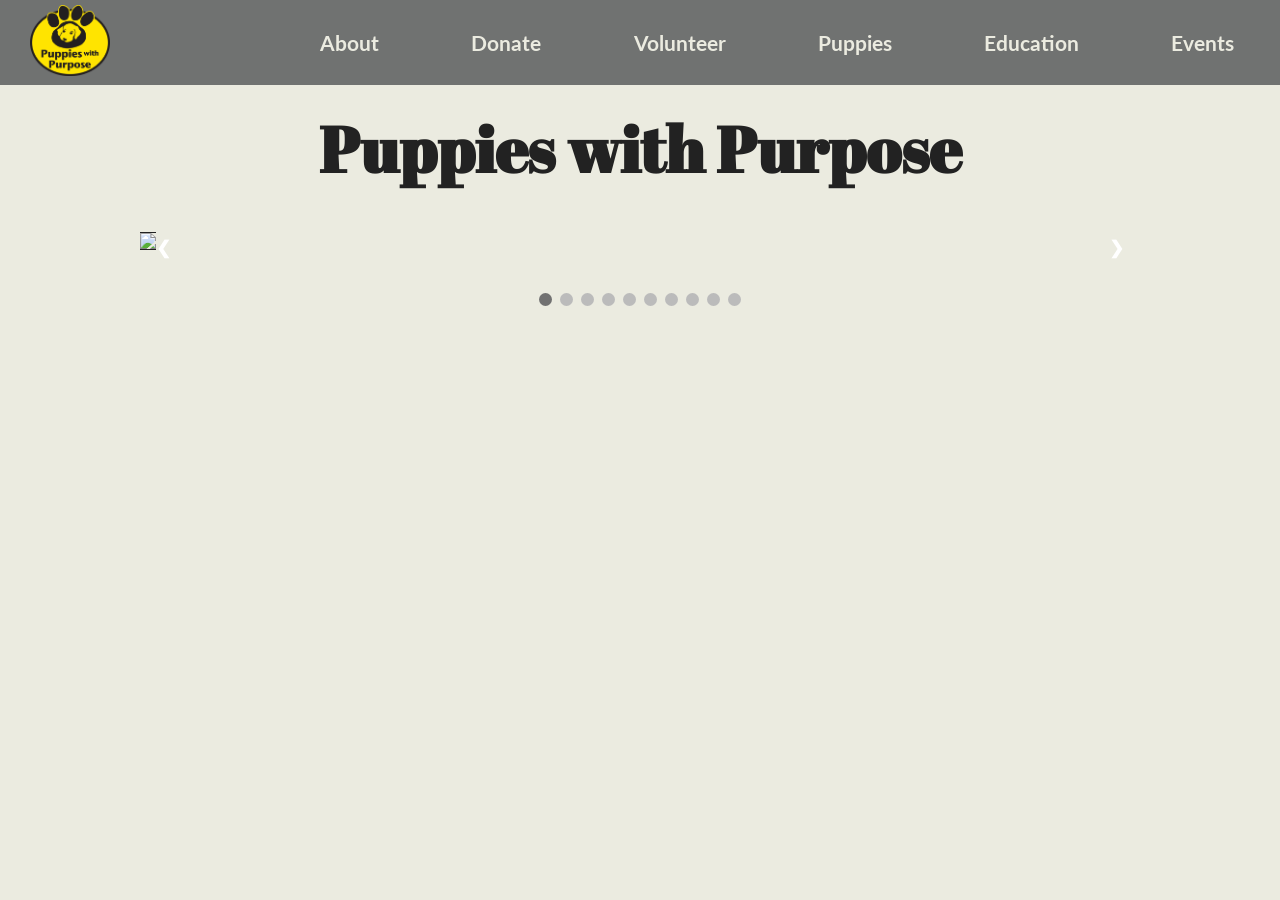
==== index.html @ 5c432d20 "new photos" ====
<!DOCTYPE html>

<head>
  <meta name="viewport" content="width=device-width, initial-scale=1">
  <meta http-equiv="content-type" content="text/html;charset=utf-8"/>
  <link href="https://fonts.googleapis.com/css?family=Abril+Fatface|Lato:400,400i,700,700i&amp;subset=latin-ext" rel="stylesheet"/>
  <link rel="stylesheet" type="text/css" href="style.css"/>
  <script src="https://code.jquery.com/jquery-1.12.0.min.js"></script>
  <script src="menu.js" type="text/javascript"></script>
</head>
<body>
<header>
  <a href="index.html" class="span_logo">
        <img src="pwplogo_color3.png" alt="Puppies with Purpose Logo" width="80px" />
  </a>

  <nav>
    <a class="menu-trigger" href="#">&#9776;</a>

    <ul class="mainmenu">
      <li> <a href="about.html">About</a> </li>
      <li> <a href="donate.html">Donate</a> </li>
      <li> <a href="volunteer.html">Volunteer</a> </li>
      <li> <a href="puppies.html">Puppies</a> </li>
      <li> <a href="education.html">Education</a> </li>
      <li> <a href="media.html">Events</a> </li>
  </ul>
</nav>
</header>

<h1>Puppies with Purpose</h1>


<div class="slideshow-container">

  <div class="mySlides fade">
    <img src="Images/IMG_1944.JPG" style="width:100%">

  </div>

  <div class="mySlides fade">
    <img src="Images/IMG_1903.JPG" style="width:100%">

  </div>

  <div class="mySlides fade">
    <img src="Images/slide8.jpg" style="width:100%">

  </div>

    <div class="mySlides fade">
      <img src="Images/IMG_4156.JPG" style="width:100%">

    </div>

    <div class="mySlides fade">
      <img src="Images/slide5.jpg" style="width:100%">

    </div>

    <div class="mySlides fade">
      <img src="Images/slide6.jpg" style="width:100%">

    </div>

      <div class="mySlides fade">
        <img src="Images/slide1.jpg" style="width:100%">

      </div>

      <div class="mySlides fade">
        <img src="Images/IMG_1919.JPG" style="width:100%">

      </div>

      <div class="mySlides fade">
        <img src="Images/slide3.jpg" style="width:100%">

      </div>

        <div class="mySlides fade">
          <img src="Images/slide4.jpg" style="width:100%">

        </div>

  <a class="prev" onclick="plusSlides(-1)">&#10094;</a>
  <a class="next" onclick="plusSlides(1)">&#10095;</a>
</div>
<br>

<div style="text-align:center">
  <span class="dot" onclick="currentSlide(1)"></span>
  <span class="dot" onclick="currentSlide(2)"></span>
  <span class="dot" onclick="currentSlide(3)"></span>
  <span class="dot" onclick="currentSlide(4)"></span>
  <span class="dot" onclick="currentSlide(5)"></span>
  <span class="dot" onclick="currentSlide(6)"></span>
  <span class="dot" onclick="currentSlide(7)"></span>
  <span class="dot" onclick="currentSlide(8)"></span>
  <span class="dot" onclick="currentSlide(9)"></span>
  <span class="dot" onclick="currentSlide(10)"></span>
</div>
  <script src="puppies_slider.js" type="text/javascript"></script>

</body>


</html>
---- style.css ----
* {
  margin: 0;
}

html{
  font-size: 100%;
}

body{
  background-color: #ebebe0;
  width: 100%;
}


header{
  display: flex;
  flex-flow: row;
  background: #707271;
  margin: 0;
  padding: 0;
  width: inherit;
}

nav ul li{
  list-style: none;
  margin: auto;
  border-top: solid 1px #ebebe0;
}

nav a{
  display: block;
  font-size: 1em;
  font-weight: bold;
  font-family: 'Lato', Helvetica, Arial, sans-serif;
  text-align: center;
  padding: 30px 70px;
  margin: auto;
}

nav a:link, a:visited {
  color: #ebebe0 !important;
  display: block;
  text-decoration: none;
}

.menu-trigger {
  order: 1;
  font-size: 1.8em !important;
  font-style: normal !important;
  line-height: normal !important;
  padding: 25px 20px;
}

header .span_logo{
  order: 2;
  padding: 5px 20px;
}

nav a:hover, a:active {
  background-color: #f2df7e;
  color: #222222 !important;
  font-style: normal !important;
}

nav ul{
  display: none;
}

h1{
font-family: 'Abril Fatface', Georgia, "Times New Roman", serif;
color: #222222;
font-size:3.3rem;
text-align: center;
padding: 20px 0;
}

h2{
font-family: 'Abril Fatface', Georgia, "Times New Roman", serif;
color: #ebebe0;
font-size: 2rem;
}

h3{
  font-family: 'Abril Fatface', Georgia, "Times New Roman", serif;
  color: #222222;
  font-size: 3rem;
  margin: 20px;
}

p{
  font-family: 'Lato', Helvetica, Arial, sans-serif;
  color: black;
  font-size: 1.2rem;
 line-height: 1.5rem;
 margin: 10px 10px;
}

.bottom {
  position: fixed;
  bottom: 0;
  width: 100%;
}

.donatewrapper{
	position: relative;;
	padding-bottom: 12rem; /* this is another way to express a 16:9 ratio */
  display: block;
	height: 0;
  margin: auto;
  width: 33.3%;

}

.donatewrapper iframe {
	position: absolute;
	top: 0;


}

.width{
  width: 95%;
  margin:5px;
  padding: 10px;
}

#form-1{
  font-family: 'Lato', Helvetica, Arial, sans-serif;
  color: black;
  font-size: 1rem;
  line-height: 1.35rem;
  padding:30px;
  display: flex;
  flex-flow: column wrap;
}

.formwrapper label {
  float:left;
  margin-left: 10px;
  font-family: 'Lato', Helvetica, Arial, sans-serif;
  font-size: 1.5em;
  width: 100%;

}

.formwrapper input{
  width: 80%;
  max-width: 450px;
  height: 1rem;
  border: 1px;
  padding: 20px;
  margin: 15px 0;
  border: 2px solid black;
  border-radius: 4px;
}


.formwrapper div{
  margin-bottom: 30px;
}
.btn-style{
  /*display: flex;
  flex-flow: row;*/
  width: 20%;
  height: 40px;
	border: solid 1px #e6e6e6;
	border-radius: 3px;
	moz-border-radius: 3px;
	-webkit-box-shadow: 0px 0px 2px rgba(0,0,0,1.0);
	-moz-box-shadow: 0px 0px 2px rgba(0,0,0,1.0);
	box-shadow: 0px 0px 2px rgba(0,0,0,1.0);
	font-size: 10px;
  text-align: center;
	color: #696869;
	background: #ffffff;
	background: -webkit-gradient(linear, left top, left bottom, color-stop(0%,#ffffff), color-stop(49%,#f1f1f1), color-stop(51%,#e1e1e1), color-stop(100%,#f6f6f6));
	background: -moz-linear-gradient(top, #ffffff 0%, #f1f1f1 49%, #e1e1e1 51%, #f6f6f6 100%);
	background: -webkit-linear-gradient(top, #ffffff 0%, #f1f1f1 49%, #e1e1e1 51%, #f6f6f6 100%);
	background: -o-linear-gradient(top, #ffffff 0%, #f1f1f1 49%, #e1e1e1 51%, #f6f6f6 100%);
	background: -ms-linear-gradient(top, #ffffff 0%, #f1f1f1 49%, #e1e1e1 51%, #f6f6f6 100%);
	background: linear-gradient(top, #ffffff 0%, #f1f1f1 49%, #e1e1e1 51%, #f6f6f6 100%);
	filter: progid:DXImageTransform.Microsoft.gradient( startColorstr='#ffffff', endColorstr='#f6f6f6',GradientType=0 );
}

#footer{
  color:black;
  font-family: 'Lato', Helvetica, Arial, sans-serif;
  font-size: .8rem;
}

.flex-container {
    display: -webkit-flex;
    display: inline-flex;
    -webkit-flex-direction: column;
    flex-direction: column;
    justify-content: center;
    align-items: center;
    width: 100%;
    height: 100%;
    max-width: 1200px;
    margin: auto;
}

.flex-item2 {
  align: auto;
}

.link a:link, a:visited{
  font-family: 'Lato', Helvetica, Arial, sans-serif;
  font-style: italic;
  color: black;
  font-size: 1rem;
  line-height: 1.35rem;
  text-decoration: none;
}

.link a:hover, a:active{
  font-family: 'Lato', Helvetica, Arial, sans-serif;
  font-style: italic;
  color: #f2df7e;
  font-size: 1rem;
  line-height: 1.35rem;
  text-decoration: none;
}

.zoom-image{
  display:inline-block;
  overflow;
  height:100vh;
}

div.img {
    border: 1px solid #ccc;
    display: inline-block;
    text-align: center;
    width:30%;
    height: auto;
    margin: auto;
    padding-top: 5px;
    padding-bottom: 5px;
}

div.img:hover {
    border: 1px solid #777;
}

div.img img {
    width: 100%;
    height: auto;
}

div.desc {
    padding: 15px;
    text-align: center;
}

.ac-container {
  width: 95%;
  margin: 20px auto 40px auto;
  /*background-color: #444646;*/
  background-color: #707271;
}

.ac-container label{
  font-family: 'Abril Fatface', Georgia, "Times New Roman", serif;
  padding: 25px;
  text-align: center;
  display: block;
  cursor: pointer;
  z-index: 20;
  color: #ebebe0;
  border-bottom: 1px #ebebe0 solid;
  font-size: 2em;
}

.ac-container label:hover{
  background: rgba(242, 223, 126, 0.9);
  color: #444646;
}

.ac-container input:checked + label,
.ac-container input:checked + label:hover {
  background: #444646;
  color: #ebebe0;
}

.ac-container input{
  display: none;
}

.ac-container article{
  background: #f2df7e;
  margin: -1px;
  overflow:hidden;
  height: 0px;
  position: relative;
  z-index: 10;
}

.ac-container article{
  transition:
  height 0.3s ease-in-out;
  box-shadow 0.6s linear;
}

.ac-container input:checked ~ article {
  transition:
  height 0.5s ease-in-out,
  box-shadow: 0.1s linear;
}

.ac-container input:checked ~ article.ac-small {
  height: 500px;

}

.ac-container input:checked ~ article.ac-medium {
  height: 620px;
}

.ac-container input:checked ~ article.ac-large {
height: 510px
}


.more-link {
    margin-left: 0.5em;
}

#form-1{
  display: flex;
  flex-flow: column wrap;
}

#logo_container {
  background-color: white;
  padding: 20px;
  justify-content: space-around;
  align-items: center;
}

/*.section {
  column-count: 3;
  column-gap: 40px;
  width: 85%;
  margin: auto;
  padding-top: 30px;
}*/

.section1{
   font-weight: bold;
   padding-bottom: 10px;
   border-bottom: solid 0.5px rgba(0, 0, 0, 0.5);

  }

.section1 p{
  font-size: 1.4rem;
  line-height: 1.6rem;
}

.section1 a:link{
  text-decoration: none;
}

#the_greek_list{
  text-decoration: none;
  /*color: #FFB12E;*/
  font-weight: normal;
  font-family: 'Lato', Helvetica, Arial, sans-serif;
  font-size: 1rem;
 line-height: 1.2rem;
}

.section2{
     font-style: italic;
     padding-bottom: 10px;
     border-bottom: solid 0.5px rgba(0, 0, 0, 0.5);

    }

.section3{
    padding-bottom: 10px;
    border-bottom: solid 0.5px rgba(0, 0, 0, 0.5);
  }

.section4{
     padding-bottom: 10px;
    }

.section3 p, .section4 p{
  color: rgba(0, 0, 0, 0.8);
  font-size: 1rem;
  line-height: 1.2rem;
}

.slideshow-container {
  max-width: 1000px;
  position: relative;
  margin: 20px auto;
  width: 100%;
}

.slideshow-container img{
  border-top: 1px solid #222222;
  border-bottom: 1px solid #222222;
}

.prev, .next {
  cursor: pointer;
  position: absolute;
  top: 50%;
  width: auto;
  margin-top: -22px;
  padding: 16px;
  color: white;
  font-weight: bold;
  font-size: 18px;
  transition: 0.6s ease;
  border-radius: 0 3px 3px 0;
}

/* Position the "next button" to the right */
.next {
  right: 0;
  border-radius: 3px 0 0 3px;
}

/* On hover, add a black background color with a little bit see-through */
.prev:hover, .next:hover {
  background-color: rgba(0,0,0,0.8);
}

.text {
  background-color: rgba(112,114,113,0.4);
  color: #ebebe0;
  font-family: 'Lato', Helvetica, Arial, sans-serif;
  font-size: 15px;
  margin: 20px auto;
  padding: 15px 0;
  position: absolute;
  bottom: 0px;
  width: 100%;
  text-align: center;
}

.dot {
  cursor:pointer;
  height: 13px;
  width: 13px;
  margin: 0 2px;
  background-color: #bbb;
  border-radius: 50%;
  display: inline-block;
  transition: background-color 0.6s ease;
}

.active, .dot:hover {
  background-color: #717171;
}

.fade {
  -webkit-animation-name: fade;
  -webkit-animation-duration: 1.5s;
  animation-name: fade;
  animation-duration: 1.5s;
}

@-webkit-keyframes fade {
  from {opacity: .4}
  to {opacity: 1}
}

@keyframes fade {
  from {opacity: .4}
  to {opacity: 1}
}

/*=============puppies page slideshow ends here
===========================
*/

.puppies-subpage-link {
  padding: 30px;
  margin:auto;
  width:80%;
  display: flex;
  flex-flow: column;
}

.puppiessubpage {
  display: flex;
  flex-flow: nowrap row;
  padding: 15px;
}

.puppiessubpage h2{
  padding: 20px;
}

.puppiessubpage a:visited, a:link{
  text-decoration: none;
  color: #222222 !important;
}

.puppiessubpage a:active, a:hover{
  opacity: 0.8;
  background: none;
  color: rgba(242,223,126) !important;
}

.social-wrapper {
    display: flex;
    flex-direction: column;
}


.ac-container label{
  border: none;
  font-size: 2em;
}

.ac-container input:checked ~ article.ac-small {
  height: 100%;

}

.ac-container input:checked ~ article.ac-medium {
  height: 100%;
}

.ac-container input:checked ~ article.ac-large {
height: 100%;
}

@media screen and (min-width:799px){

  .menu-trigger{
    display: none !important;
  }

  nav ul{
    display: flex;
  }

  nav ul li{
    border-top: none;
  }

  nav a{
    font-size: 1.3em !important;
    padding: 30px 20px;
    border: none !important;
  }

  header .span_logo{
    order: 1;
    flex: 1;
    padding: 5px 30px;
  }

  nav{
    order: 2;
    flex: 6;
  }

h1{
  font-size: 4rem;
}

p{
  font-size: 1.2rem;
   line-height: 1.6rem;
}

.btn-style{
  /*display: flex;
  flex-flow: row;*/
  width: 20%;
  height: 40px;
	border: solid 1px #e6e6e6;
	border-radius: 3px;
	moz-border-radius: 3px;
	-webkit-box-shadow: 0px 0px 2px rgba(0,0,0,1.0);
	-moz-box-shadow: 0px 0px 2px rgba(0,0,0,1.0);
	box-shadow: 0px 0px 2px rgba(0,0,0,1.0);
	font-size: 20px;
  text-align: center;
	color: #696869;
	background: #ffffff;
	background: -webkit-gradient(linear, left top, left bottom, color-stop(0%,#ffffff), color-stop(49%,#f1f1f1), color-stop(51%,#e1e1e1), color-stop(100%,#f6f6f6));
	background: -moz-linear-gradient(top, #ffffff 0%, #f1f1f1 49%, #e1e1e1 51%, #f6f6f6 100%);
	background: -webkit-linear-gradient(top, #ffffff 0%, #f1f1f1 49%, #e1e1e1 51%, #f6f6f6 100%);
	background: -o-linear-gradient(top, #ffffff 0%, #f1f1f1 49%, #e1e1e1 51%, #f6f6f6 100%);
	background: -ms-linear-gradient(top, #ffffff 0%, #f1f1f1 49%, #e1e1e1 51%, #f6f6f6 100%);
	background: linear-gradient(top, #ffffff 0%, #f1f1f1 49%, #e1e1e1 51%, #f6f6f6 100%);
	filter: progid:DXImageTransform.Microsoft.gradient( startColorstr='#ffffff', endColorstr='#f6f6f6',GradientType=0 );
}



.width {
  width: 85%;
  margin: auto;
}
.puppies-subpage-link{
  display: flex;
  flex-flow: nowrap row;
  width:55%;
  margin:auto;
}

.puppiessubpage{
  display: flex;
  flex-flow: column;
  align-items: center;
}

.section {
  display: block;
  column-count: 3;
  width: 85%;
  margin: auto;
  padding-top: 30px;
}
}

#calendar {
    width: 100%;
}

#calendar a {
    color: #8e352e;
    text-decoration: none;
}

#calendar ul {
    list-style: none;
    padding: 0;
    margin: 0;
    width: 100%;
}

#calendar li {
    display: block;
    float: left;
    width:14.342%;
    padding: 5px;
    box-sizing:border-box;
    border: 1px solid #ccc;
    margin-right: -1px;
    margin-bottom: -1px;
}

#calendar ul.weekdays {
    height: 40px;
    background: #f2df7e;
}

#calendar ul.weekdays li {
    text-align: center;
    text-transform: uppercase;
    line-height: 20px;
    border: none !important;
    padding: 10px 6px;
    color: #fff;
    font-size: 13px;
}

#calendar .days li {
    height: 180px;
}

#calendar .days li:hover {
    background: #d3d3d3;
}

#calendar .date {
    text-align: center;
    margin-bottom: 5px;
    padding: 4px;
    background: #333;
    color: #fff;
    width: 20px;
    border-radius: 50%;
    float: right;
}

#calendar .event {
    clear: both;
    display: block;
    font-size: 13px;
    border-radius: 4px;
    padding: 5px;
    margin-top: 40px;
    margin-bottom: 5px;
    line-height: 14px;
    background: #e4f2f2;
    border: 1px solid #b5dbdc;
    color: #009aaf;
    text-decoration: none;
}

#calendar .event-desc {
    color: #666;
    margin: 3px 0 7px 0;
    text-decoration: none;
}

#calendar .other-month {
    background: #f5f5f5;
    color: #666;
}

/* ============================
                Mobile Responsiveness
   ============================*/


@media(max-width: 768px) {

    #calendar .weekdays, #calendar .other-month {
        display: none;
    }

    #calendar li {
        height: auto !important;
        border: 1px solid #ededed;
        width: 100%;
        padding: 10px;
        margin-bottom: -1px;
    }

    #calendar .date {
        float: none;
    }
}
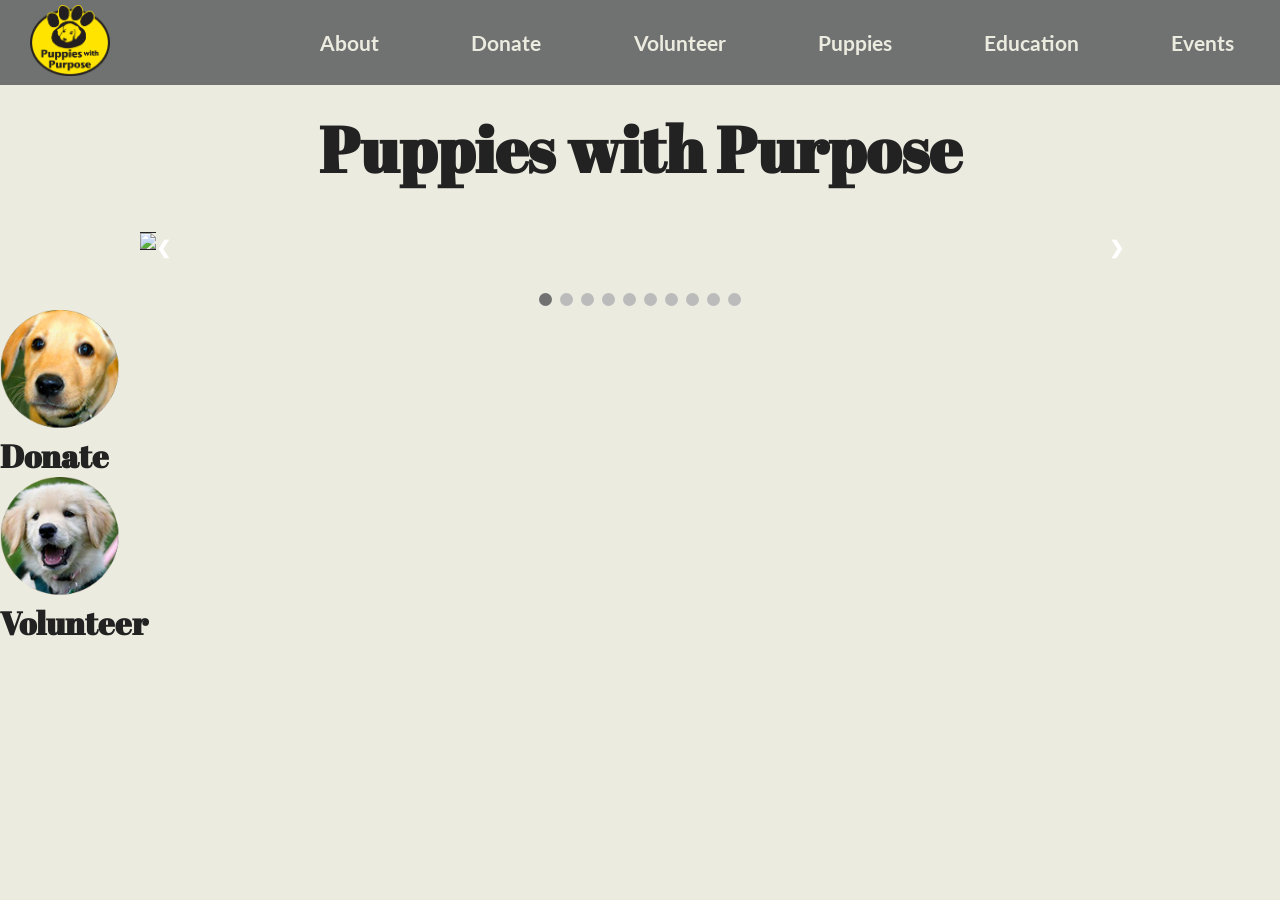
==== commit 2426db20: "adding buttons?" ====
--- a/index.html
+++ b/index.html
@@ -102,6 +102,26 @@
 </div>
   <script src="puppies_slider.js" type="text/javascript"></script>
 
+<aside>
+  <div class="aside">
+
+    <div class="aside1">
+      <a href="5-2currentpuppies.html">
+      <img src="Images/puppiesicon1.png" alt="Breeder" width="120px" height="120px" />
+      <h2><a href="5-2currentpuppies.html">Donate</a></h2>
+    </div>
+
+    <div class="aside1">
+      <a href="5-2currentpuppies.html">
+      <img src="Images/puppiesicon2.png" alt="Breeder" width="120px" height="120px" />
+      <h2><a href="5-2currentpuppies.html">Volunteer</a></h2>
+    </div>
+
+</aside>
+
+  </div>
+
+
 </body>
 
 
--- a/style.css
+++ b/style.css
@@ -43,6 +43,10 @@
   text-decoration: none;
 }
 
+.social {
+  flex-flow: row;
+}
+
 .menu-trigger {
   order: 1;
   font-size: 1.8em !important;
@@ -69,7 +73,7 @@
 h1{
 font-family: 'Abril Fatface', Georgia, "Times New Roman", serif;
 color: #222222;
-font-size:3.3rem;
+font-size:2rem;
 text-align: center;
 padding: 20px 0;
 }
@@ -83,9 +87,25 @@
 h3{
   font-family: 'Abril Fatface', Georgia, "Times New Roman", serif;
   color: #222222;
-  font-size: 3rem;
+  font-size: 1.5rem;
   margin: 20px;
 }
+
+h4{
+font-family: 'Abril Fatface', Georgia, "Times New Roman", serif;
+color: #222222;
+font-size: 2rem;
+}
+
+h5{
+font-family: 'Abril Fatface', Georgia, "Times New Roman", serif;
+color: #222222;
+font-size: 1.5rem;
+margin: 0;
+text-align: center;
+padding-top: 10px;
+}
+
 
 p{
   font-family: 'Lato', Helvetica, Arial, sans-serif;
@@ -122,6 +142,10 @@
   width: 95%;
   margin:5px;
   padding: 10px;
+}
+
+.blackfont{
+  color:#ebebe0;
 }
 
 #form-1{
@@ -183,9 +207,18 @@
 }
 
 #footer{
-  color:black;
+  color: white;
   font-family: 'Lato', Helvetica, Arial, sans-serif;
-  font-size: .8rem;
+  font-size: .8em;
+  line-height: .3em;
+}
+
+.contact{
+  display: flex;
+  flex-flow: column;
+  flex-wrap: wrap;
+  background-color:#444646;
+  padding: 10px;
 }
 
 .flex-container {
@@ -197,7 +230,7 @@
     align-items: center;
     width: 100%;
     height: 100%;
-    max-width: 1200px;
+    max-width: 1600px;
     margin: auto;
 }
 
@@ -254,6 +287,10 @@
     text-align: center;
 }
 
+.education-info{
+padding: 10px;
+}
+
 .ac-container {
   width: 95%;
   margin: 20px auto 40px auto;
@@ -269,7 +306,7 @@
   cursor: pointer;
   z-index: 20;
   color: #ebebe0;
-  border-bottom: 1px #ebebe0 solid;
+  border-bottom: 1px black solid;
   font-size: 2em;
 }
 
@@ -287,6 +324,16 @@
 .ac-container input{
   display: none;
 }
+
+.ac-small{
+  border-bottom: 1px black solid;
+}
+
+.ac-medium{
+  border-bottom: 1px black solid;
+}
+
+
 
 .ac-container article{
   background: #f2df7e;
@@ -299,7 +346,7 @@
 
 .ac-container article{
   transition:
-  height 0.3s ease-in-out;
+  height 0.3s ease-in-out,
   box-shadow 0.6s linear;
 }
 
@@ -566,6 +613,16 @@
 
 h1{
   font-size: 4rem;
+  font-family: 'Abril Fatface', Georgia, "Times New Roman", serif;
+  color: #222222;
+  text-align: center;
+  padding: 20px 0;
+}
+h3{
+  font-family: 'Abril Fatface', Georgia, "Times New Roman", serif;
+  color: #222222;
+  font-size: 3rem;
+  margin: 20px;
 }
 
 p{
@@ -627,6 +684,7 @@
 
 #calendar {
     width: 100%;
+    margin: auto;
 }
 
 #calendar a {
@@ -712,6 +770,7 @@
     color: #666;
 }
 
+
 /* ============================
                 Mobile Responsiveness
    ============================*/
@@ -735,3 +794,7 @@
         float: none;
     }
 }
+
+.education-info{
+padding: 20px;
+}
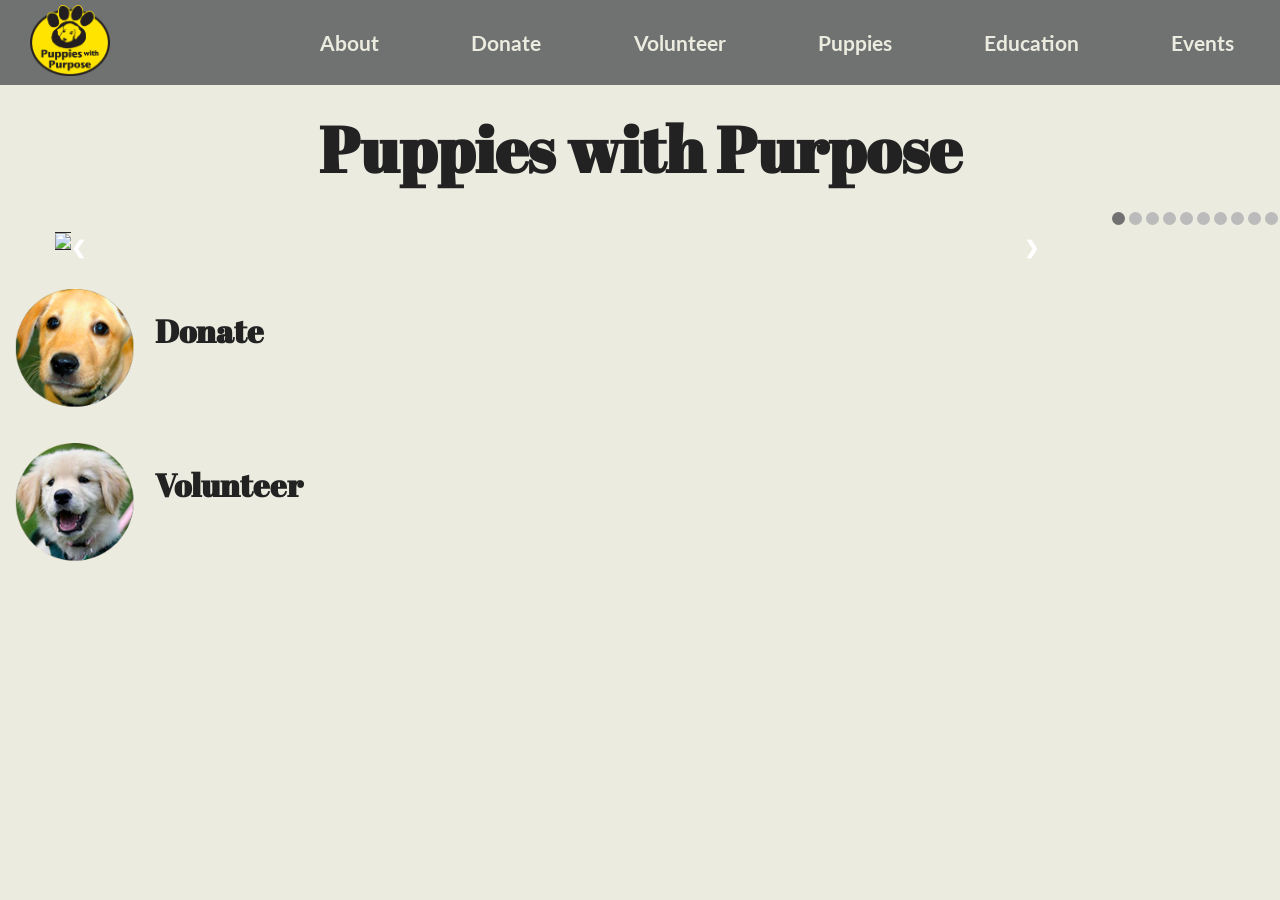
==== commit 2a74c362: "trying to actually have the buttons be next to the slideshow" ====
--- a/index.html
+++ b/index.html
@@ -30,7 +30,8 @@
 
 <h1>Puppies with Purpose</h1>
 
-
+<div class="wrapper">
+<article class="main">
 <div class="slideshow-container">
 
   <div class="mySlides fade">
@@ -88,7 +89,7 @@
 </div>
 <br>
 
-<div style="text-align:center">
+<div class="dots" style="text-align:center">
   <span class="dot" onclick="currentSlide(1)"></span>
   <span class="dot" onclick="currentSlide(2)"></span>
   <span class="dot" onclick="currentSlide(3)"></span>
@@ -101,23 +102,25 @@
   <span class="dot" onclick="currentSlide(10)"></span>
 </div>
   <script src="puppies_slider.js" type="text/javascript"></script>
+</article>
 
 <aside>
   <div class="aside">
 
     <div class="aside1">
-      <a href="5-2currentpuppies.html">
+      <a href="donate.html">
       <img src="Images/puppiesicon1.png" alt="Breeder" width="120px" height="120px" />
       <h2><a href="5-2currentpuppies.html">Donate</a></h2>
     </div>
 
     <div class="aside1">
-      <a href="5-2currentpuppies.html">
+      <a href="volunteer.html">
       <img src="Images/puppiesicon2.png" alt="Breeder" width="120px" height="120px" />
       <h2><a href="5-2currentpuppies.html">Volunteer</a></h2>
     </div>
-
+  </div>
 </aside>
+</div>
 
   </div>
 
--- a/style.css
+++ b/style.css
@@ -87,8 +87,9 @@
 h3{
   font-family: 'Abril Fatface', Georgia, "Times New Roman", serif;
   color: #222222;
-  font-size: 1.5rem;
+  font-size: 2em;
   margin: 20px;
+  text-align: center;
 }
 
 h4{
@@ -371,7 +372,9 @@
 
 
 .more-link {
-    margin-left: 0.5em;
+  margin-left: .5em;
+  font-style: italic;
+  font-weight: bold;
 }
 
 #form-1{
@@ -556,6 +559,51 @@
   color: rgba(242,223,126) !important;
 }
 
+/*styles for the landing page buttons*/
+.aside1 {
+  display: flex;
+  flex-flow: nowrap row;
+  padding: 15px;
+}
+
+.aside1 h2{
+  padding: 20px;
+}
+
+.aside1 a:visited, a:link{
+  text-decoration: none;
+  color: #222222 !important;
+}
+
+.aside1 a:active, a:hover{
+  opacity: 0.8;
+  background: none;
+  color: rgba(242,223,126) !important;
+}
+
+article
+
+.main
+
+aside
+
+.aside
+
+.wrapper{
+	display: flex;
+	flex-flow: row wrap;
+  width: 95%;
+  margin: auto;
+  padding-bottom: .1px;
+}
+
+
+
+
+
+/*landing page buttons end here*/
+
+
 .social-wrapper {
     display: flex;
     flex-direction: column;
@@ -579,6 +627,7 @@
 .ac-container input:checked ~ article.ac-large {
 height: 100%;
 }
+
 
 @media screen and (min-width:799px){
 
@@ -618,11 +667,13 @@
   text-align: center;
   padding: 20px 0;
 }
+
 h3{
   font-family: 'Abril Fatface', Georgia, "Times New Roman", serif;
   color: #222222;
   font-size: 3rem;
   margin: 20px;
+  text-align: left;
 }
 
 p{
@@ -680,6 +731,25 @@
   margin: auto;
   padding-top: 30px;
 }
+
+.aside {
+			flex: 2;
+			order: 2;
+      display: flex;
+      flex-flow: column;
+    }
+
+    .main {
+			order: 1;
+			display: flex;
+			flex: 3;
+    }
+
+    .dots {
+      display: flex;
+      order: 3;
+    }
+
 }
 
 #calendar {
@@ -771,6 +841,7 @@
 }
 
 
+
 /* ============================
                 Mobile Responsiveness
    ============================*/
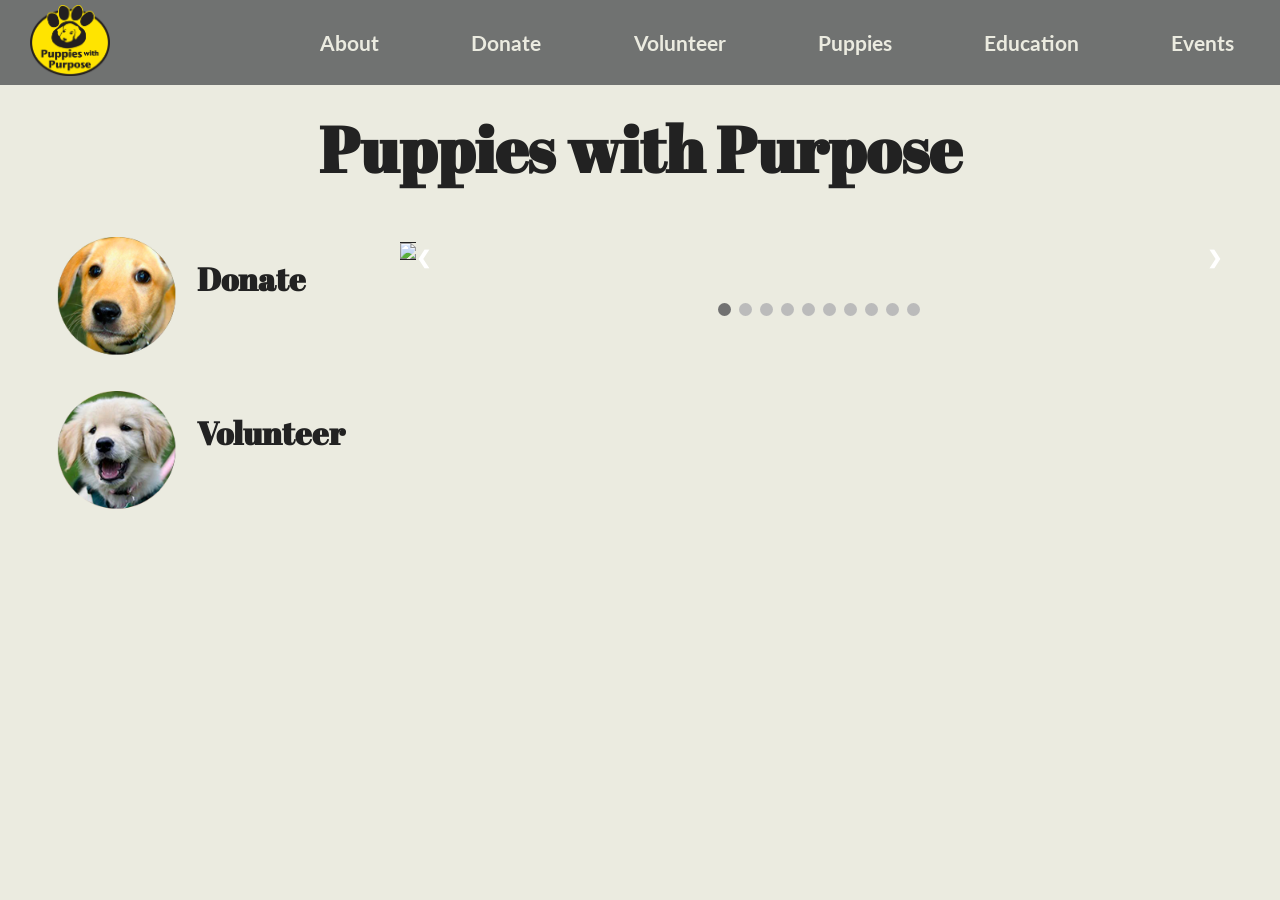
==== commit 2f7fe3a9: "got the side bar next to the slideshow!" ====
--- a/index.html
+++ b/index.html
@@ -36,52 +36,42 @@
 
   <div class="mySlides fade">
     <img src="Images/IMG_1944.JPG" style="width:100%">
-
   </div>
 
   <div class="mySlides fade">
     <img src="Images/IMG_1903.JPG" style="width:100%">
-
   </div>
 
   <div class="mySlides fade">
     <img src="Images/slide8.jpg" style="width:100%">
-
   </div>
 
     <div class="mySlides fade">
       <img src="Images/IMG_4156.JPG" style="width:100%">
-
     </div>
 
     <div class="mySlides fade">
       <img src="Images/slide5.jpg" style="width:100%">
-
     </div>
 
     <div class="mySlides fade">
       <img src="Images/slide6.jpg" style="width:100%">
-
     </div>
 
       <div class="mySlides fade">
         <img src="Images/slide1.jpg" style="width:100%">
-
       </div>
 
       <div class="mySlides fade">
         <img src="Images/IMG_1919.JPG" style="width:100%">
-
       </div>
 
       <div class="mySlides fade">
         <img src="Images/slide3.jpg" style="width:100%">
-
       </div>
 
-        <div class="mySlides fade">
+      <div class="mySlides fade">
           <img src="Images/slide4.jpg" style="width:100%">
-
         </div>
 
   <a class="prev" onclick="plusSlides(-1)">&#10094;</a>
@@ -89,7 +79,7 @@
 </div>
 <br>
 
-<div class="dots" style="text-align:center">
+<div style="text-align:center">
   <span class="dot" onclick="currentSlide(1)"></span>
   <span class="dot" onclick="currentSlide(2)"></span>
   <span class="dot" onclick="currentSlide(3)"></span>
@@ -102,6 +92,7 @@
   <span class="dot" onclick="currentSlide(10)"></span>
 </div>
   <script src="puppies_slider.js" type="text/javascript"></script>
+
 </article>
 
 <aside>
@@ -122,8 +113,6 @@
 </aside>
 </div>
 
-  </div>
-
 
 </body>
 
--- a/style.css
+++ b/style.css
@@ -581,20 +581,22 @@
   color: rgba(242,223,126) !important;
 }
 
-article
-
-.main
-
-aside
-
-.aside
-
 .wrapper{
 	display: flex;
 	flex-flow: row wrap;
   width: 95%;
   margin: auto;
   padding-bottom: .1px;
+}
+
+article {
+  display: flex;
+  flex-flow: column;
+}
+
+.main, .aside {
+  flex: 1 100%;
+  padding: 10px;
 }
 
 
@@ -732,22 +734,17 @@
   padding-top: 30px;
 }
 
+.main {
+  order: 1;
+  display: flex;
+  flex: 4;
+}
+
 .aside {
-			flex: 2;
+			flex: 1;
 			order: 2;
       display: flex;
       flex-flow: column;
-    }
-
-    .main {
-			order: 1;
-			display: flex;
-			flex: 3;
-    }
-
-    .dots {
-      display: flex;
-      order: 3;
     }
 
 }
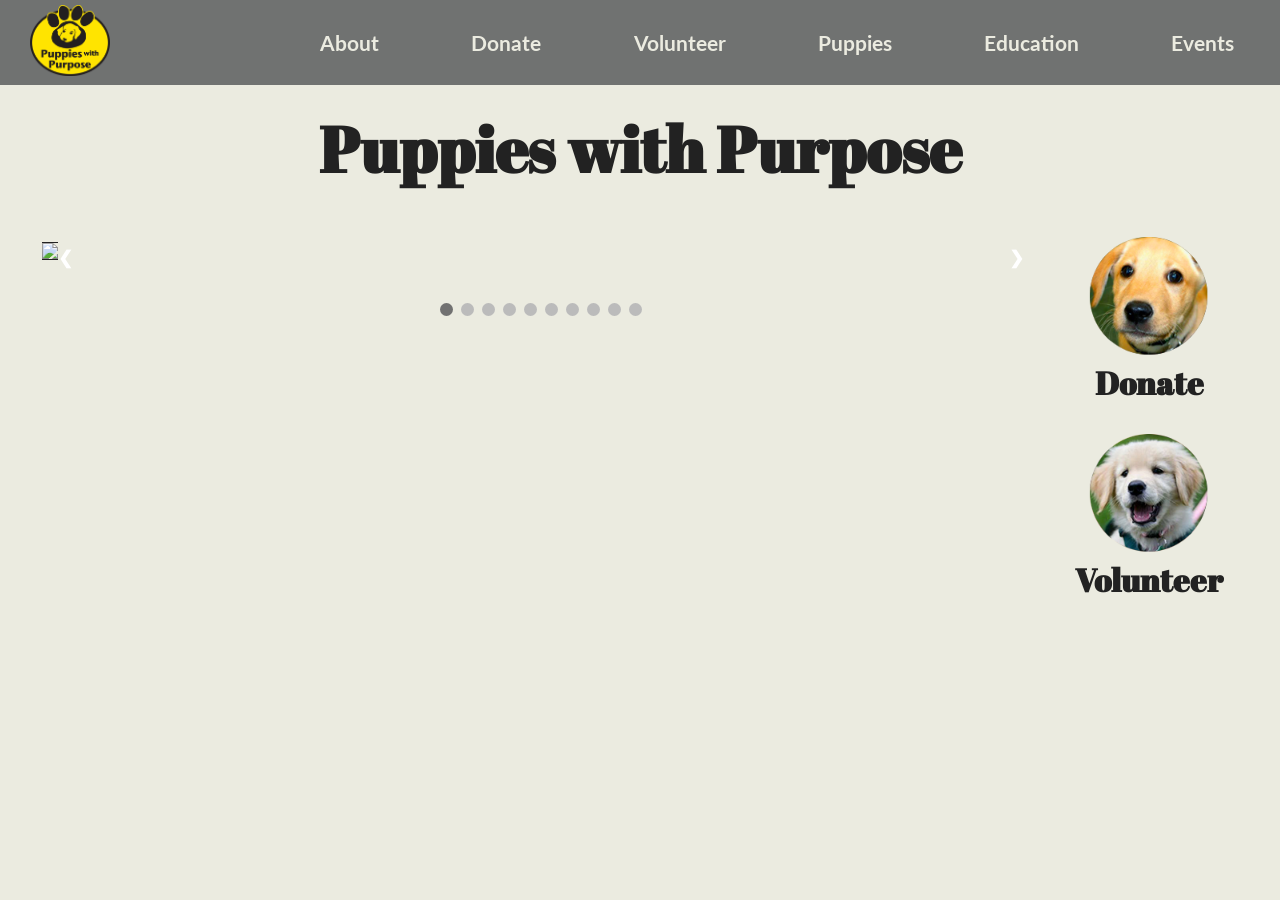
==== commit 46776bf1: "got rid of order and it works!" ====
--- a/index.html
+++ b/index.html
@@ -100,13 +100,13 @@
 
     <div class="aside1">
       <a href="donate.html">
-      <img src="Images/puppiesicon1.png" alt="Breeder" width="120px" height="120px" />
+      <img src="Images/puppiesicon1.png" alt="Donate" width="120px" height="120px" />
       <h2><a href="5-2currentpuppies.html">Donate</a></h2>
     </div>
 
     <div class="aside1">
       <a href="volunteer.html">
-      <img src="Images/puppiesicon2.png" alt="Breeder" width="120px" height="120px" />
+      <img src="Images/puppiesicon2.png" alt="Volunteer" width="120px" height="120px" />
       <h2><a href="5-2currentpuppies.html">Volunteer</a></h2>
     </div>
   </div>
--- a/style.css
+++ b/style.css
@@ -562,13 +562,14 @@
 /*styles for the landing page buttons*/
 .aside1 {
   display: flex;
-  flex-flow: nowrap row;
+  flex-flow: column;
   padding: 15px;
-}
-
+  align-items: center;
+}
+/*
 .aside1 h2{
   padding: 20px;
-}
+}*/
 
 .aside1 a:visited, a:link{
   text-decoration: none;
@@ -735,14 +736,12 @@
 }
 
 .main {
-  order: 1;
   display: flex;
   flex: 4;
 }
 
 .aside {
 			flex: 1;
-			order: 2;
       display: flex;
       flex-flow: column;
     }
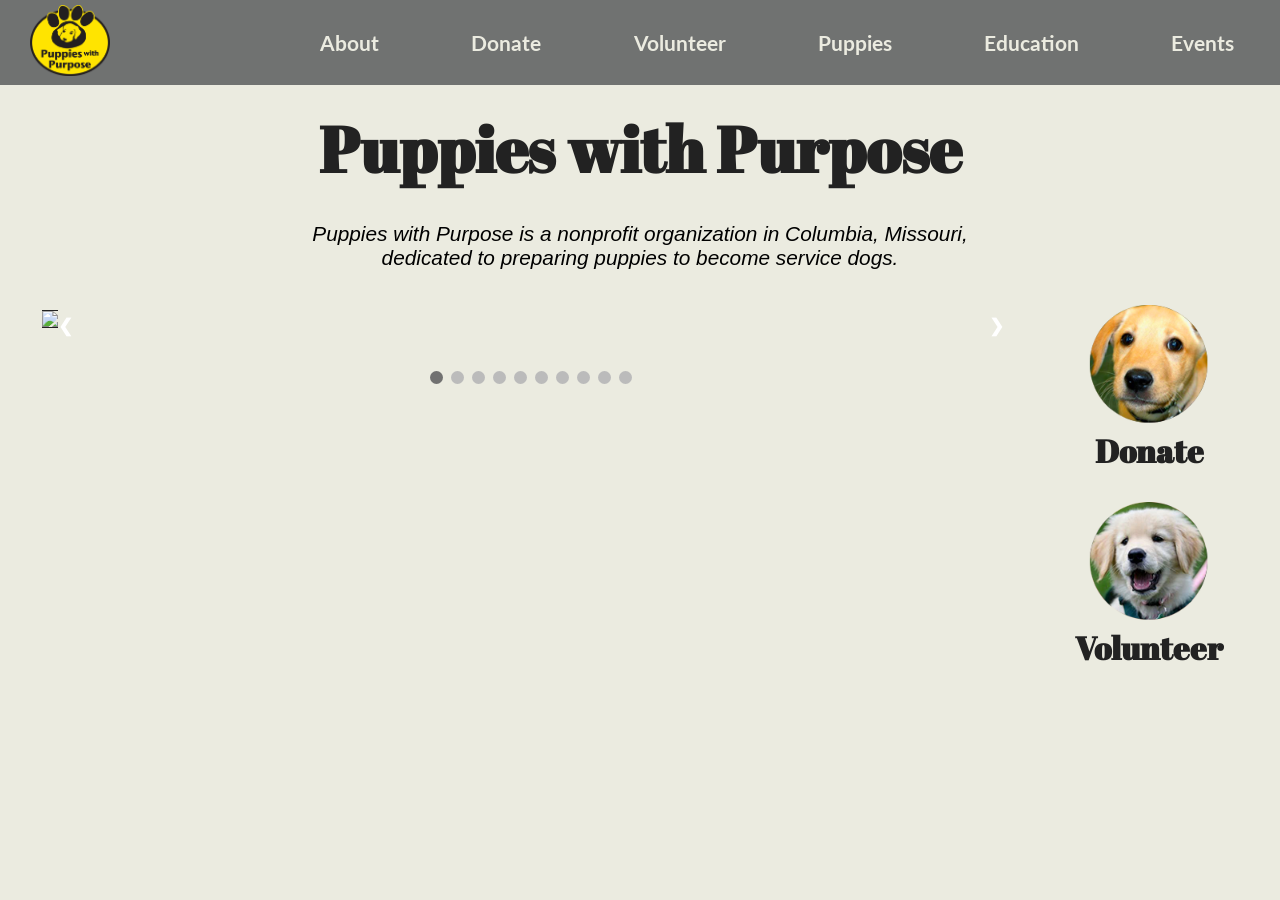
==== commit 96cf1cc5: "added about blurb to index" ====
--- a/index.html
+++ b/index.html
@@ -29,6 +29,8 @@
 </header>
 
 <h1>Puppies with Purpose</h1>
+
+<p class="intro"> Puppies with Purpose is a nonprofit organization in Columbia, Missouri, <br> dedicated to preparing puppies to become service dogs.</p>
 
 <div class="wrapper">
 <article class="main">
--- a/style.css
+++ b/style.css
@@ -96,6 +96,7 @@
 font-family: 'Abril Fatface', Georgia, "Times New Roman", serif;
 color: #222222;
 font-size: 2rem;
+text-align: center;
 }
 
 h5{
@@ -387,7 +388,17 @@
   padding: 20px;
   justify-content: space-around;
   align-items: center;
-}
+  display: none;
+}
+
+.intro {
+  text-align: center;
+  font-style: italic;
+  font-size: 1.3rem;
+  line-height: 1.5rem;
+}
+
+
 
 /*.section {
   column-count: 3;
@@ -401,12 +412,11 @@
    font-weight: bold;
    padding-bottom: 10px;
    border-bottom: solid 0.5px rgba(0, 0, 0, 0.5);
-
   }
 
 .section1 p{
-  font-size: 1.4rem;
-  line-height: 1.6rem;
+  font-size: 1.3rem;
+  line-height: 1.5rem;
 }
 
 .section1 a:link{
@@ -423,11 +433,13 @@
 }
 
 .section2{
-     font-style: italic;
      padding-bottom: 10px;
      border-bottom: solid 0.5px rgba(0, 0, 0, 0.5);
-
     }
+.section2 p{
+    font-size: 1.1rem;
+    line-height: 1rem;
+  }
 
 .section3{
     padding-bottom: 10px;
@@ -441,7 +453,7 @@
 .section3 p, .section4 p{
   color: rgba(0, 0, 0, 0.8);
   font-size: 1rem;
-  line-height: 1.2rem;
+  line-height: 1rem;
 }
 
 .slideshow-container {
@@ -562,14 +574,14 @@
 /*styles for the landing page buttons*/
 .aside1 {
   display: flex;
-  flex-flow: column;
+  flex-flow: row;
   padding: 15px;
   align-items: center;
 }
-/*
+
 .aside1 h2{
   padding: 20px;
-}*/
+}
 
 .aside1 a:visited, a:link{
   text-decoration: none;
@@ -599,10 +611,6 @@
   flex: 1 100%;
   padding: 10px;
 }
-
-
-
-
 
 /*landing page buttons end here*/
 
@@ -744,8 +752,20 @@
 			flex: 1;
       display: flex;
       flex-flow: column;
+      margin-left: 20px;
     }
 
+.aside1 {
+      flex-flow: column;
+    }
+
+.aside1 h2{
+      padding: 0;
+    }
+
+#logo_container {
+    display: block;
+    }
 }
 
 #calendar {
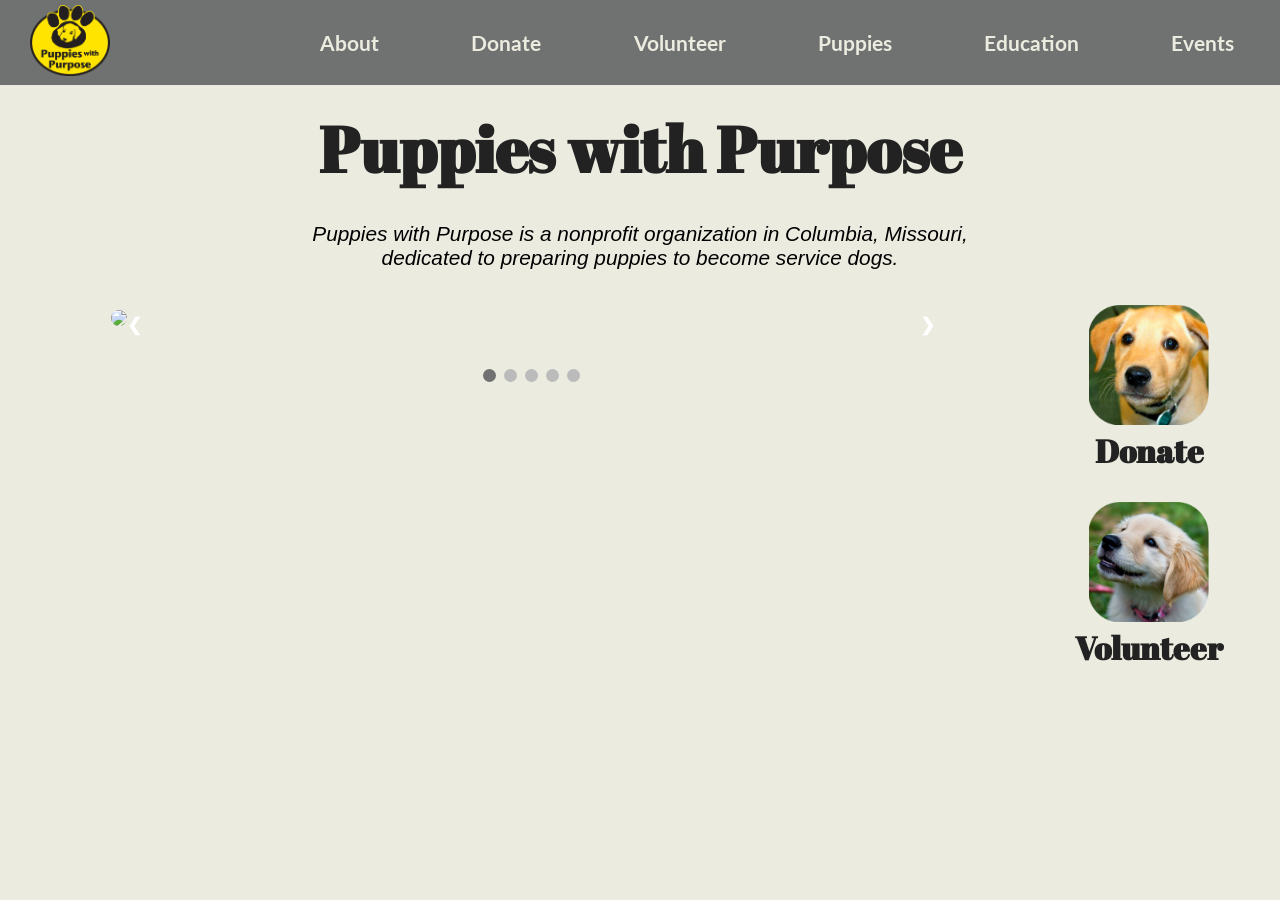
==== commit d35aca6b: "why load so slow" ====
--- a/index.html
+++ b/index.html
@@ -37,44 +37,24 @@
 <div class="slideshow-container">
 
   <div class="mySlides fade">
-    <img src="Images/IMG_1944.JPG" style="width:100%">
+    <img src="Images/slide1.JPG" style="width:100%">
   </div>
 
   <div class="mySlides fade">
-    <img src="Images/IMG_1903.JPG" style="width:100%">
+    <img src="Images/slide2.JPG" style="width:100%">
   </div>
 
   <div class="mySlides fade">
-    <img src="Images/slide8.jpg" style="width:100%">
+    <img src="Images/slide3.jpg" style="width:100%">
   </div>
 
     <div class="mySlides fade">
-      <img src="Images/IMG_4156.JPG" style="width:100%">
+      <img src="Images/slide4.JPG" style="width:100%">
     </div>
 
     <div class="mySlides fade">
       <img src="Images/slide5.jpg" style="width:100%">
     </div>
-
-    <div class="mySlides fade">
-      <img src="Images/slide6.jpg" style="width:100%">
-    </div>
-
-      <div class="mySlides fade">
-        <img src="Images/slide1.jpg" style="width:100%">
-      </div>
-
-      <div class="mySlides fade">
-        <img src="Images/IMG_1919.JPG" style="width:100%">
-      </div>
-
-      <div class="mySlides fade">
-        <img src="Images/slide3.jpg" style="width:100%">
-      </div>
-
-      <div class="mySlides fade">
-          <img src="Images/slide4.jpg" style="width:100%">
-        </div>
 
   <a class="prev" onclick="plusSlides(-1)">&#10094;</a>
   <a class="next" onclick="plusSlides(1)">&#10095;</a>
@@ -87,11 +67,6 @@
   <span class="dot" onclick="currentSlide(3)"></span>
   <span class="dot" onclick="currentSlide(4)"></span>
   <span class="dot" onclick="currentSlide(5)"></span>
-  <span class="dot" onclick="currentSlide(6)"></span>
-  <span class="dot" onclick="currentSlide(7)"></span>
-  <span class="dot" onclick="currentSlide(8)"></span>
-  <span class="dot" onclick="currentSlide(9)"></span>
-  <span class="dot" onclick="currentSlide(10)"></span>
 </div>
   <script src="puppies_slider.js" type="text/javascript"></script>
 
--- a/style.css
+++ b/style.css
@@ -41,6 +41,7 @@
   color: #ebebe0 !important;
   display: block;
   text-decoration: none;
+  font-family: 'Lato', Helvetica, Arial, sans-serif;
 }
 
 .social {
@@ -260,8 +261,12 @@
 
 .zoom-image{
   display:inline-block;
-  overflow;
-  height:100vh;
+}
+
+.zoom-image img{
+  border-radius: 20px;
+  overflow: hidden;
+  height: 90vh;
 }
 
 div.img {
@@ -457,15 +462,17 @@
 }
 
 .slideshow-container {
-  max-width: 1000px;
+  max-width: 840px;
   position: relative;
   margin: 20px auto;
   width: 100%;
 }
 
 .slideshow-container img{
-  border-top: 1px solid #222222;
-  border-bottom: 1px solid #222222;
+  border-radius: 20px;
+  overflow: hidden;
+  /*border-top: 1px solid #222222;
+  border-bottom: 1px solid #222222;*/
 }
 
 .prev, .next {
@@ -569,6 +576,8 @@
   opacity: 0.8;
   background: none;
   color: rgba(242,223,126) !important;
+  font-size: 100%;
+  font-family: 'Abril Fatface', Georgia, "Times New Roman", serif;
 }
 
 /*styles for the landing page buttons*/
@@ -613,7 +622,29 @@
 }
 
 /*landing page buttons end here*/
-
+/*puppies subpage style start here*/
+
+.puppies_info{
+  width: 90%;
+  max-width: 1000px;
+  margin:30px auto;
+  border: solid 3px white;
+  border-radius: 20px;
+  display: flex;
+  flex-flow: column;
+}
+
+.puppiesimg{
+  margin:20px auto;
+  padding: 0 20px;
+}
+
+.puppiesintro{
+  margin: auto;
+  padding: 0 20px 10px 20px;
+}
+
+/*puppies sub page style ends here*/
 
 .social-wrapper {
     display: flex;
@@ -641,6 +672,10 @@
 
 
 @media screen and (min-width:799px){
+
+  .puppies_info{
+    flex-flow: row;
+  }
 
   .menu-trigger{
     display: none !important;
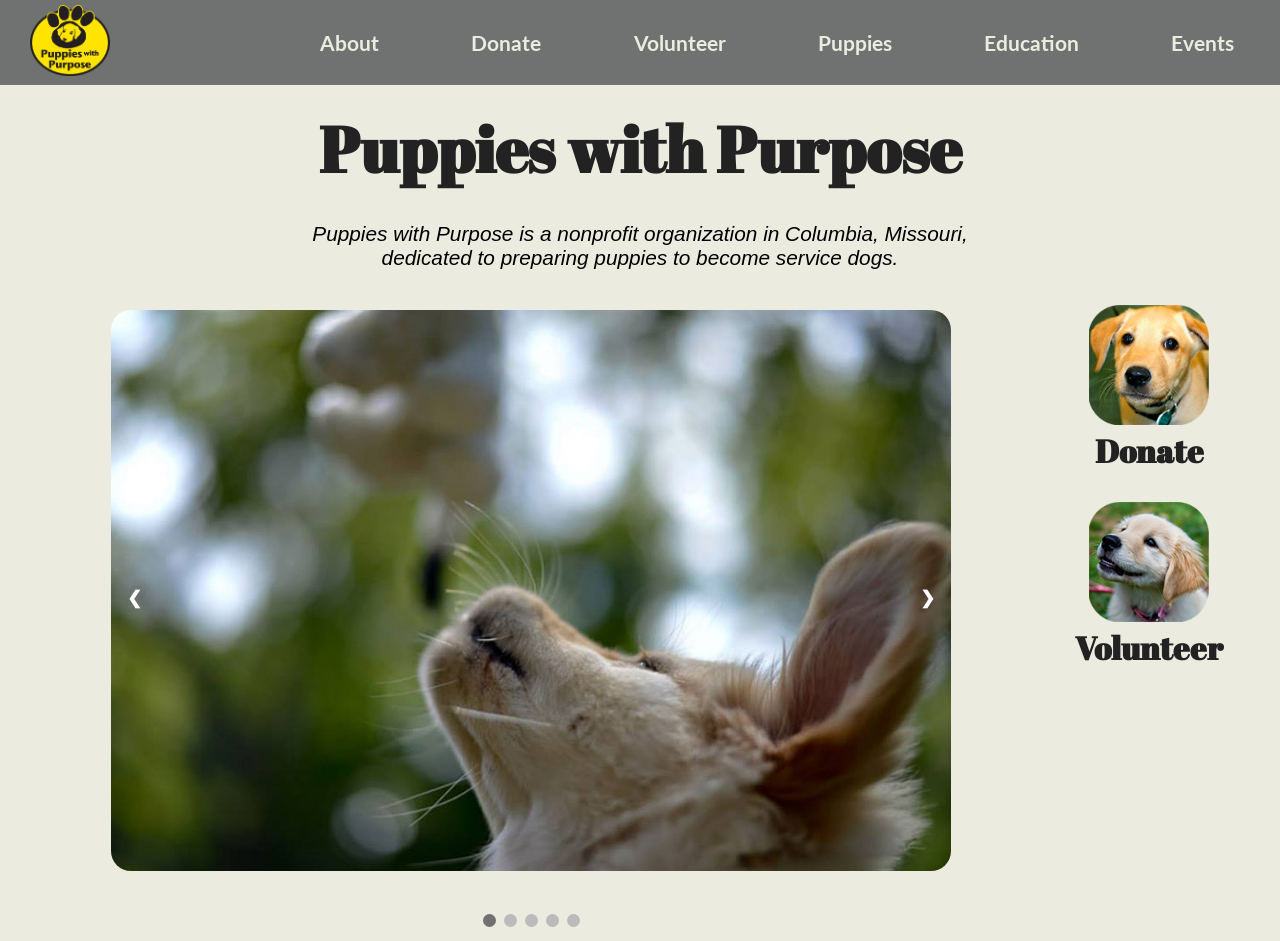
==== commit 0d13017c: "img img img" ====
--- a/index.html
+++ b/index.html
@@ -37,11 +37,11 @@
 <div class="slideshow-container">
 
   <div class="mySlides fade">
-    <img src="Images/slide1.JPG" style="width:100%">
+    <img src="Images/slide1.jpg" style="width:100%">
   </div>
 
   <div class="mySlides fade">
-    <img src="Images/slide2.JPG" style="width:100%">
+    <img src="Images/slide2.jpg" style="width:100%">
   </div>
 
   <div class="mySlides fade">
@@ -49,7 +49,7 @@
   </div>
 
     <div class="mySlides fade">
-      <img src="Images/slide4.JPG" style="width:100%">
+      <img src="Images/slide4.jpg" style="width:100%">
     </div>
 
     <div class="mySlides fade">
